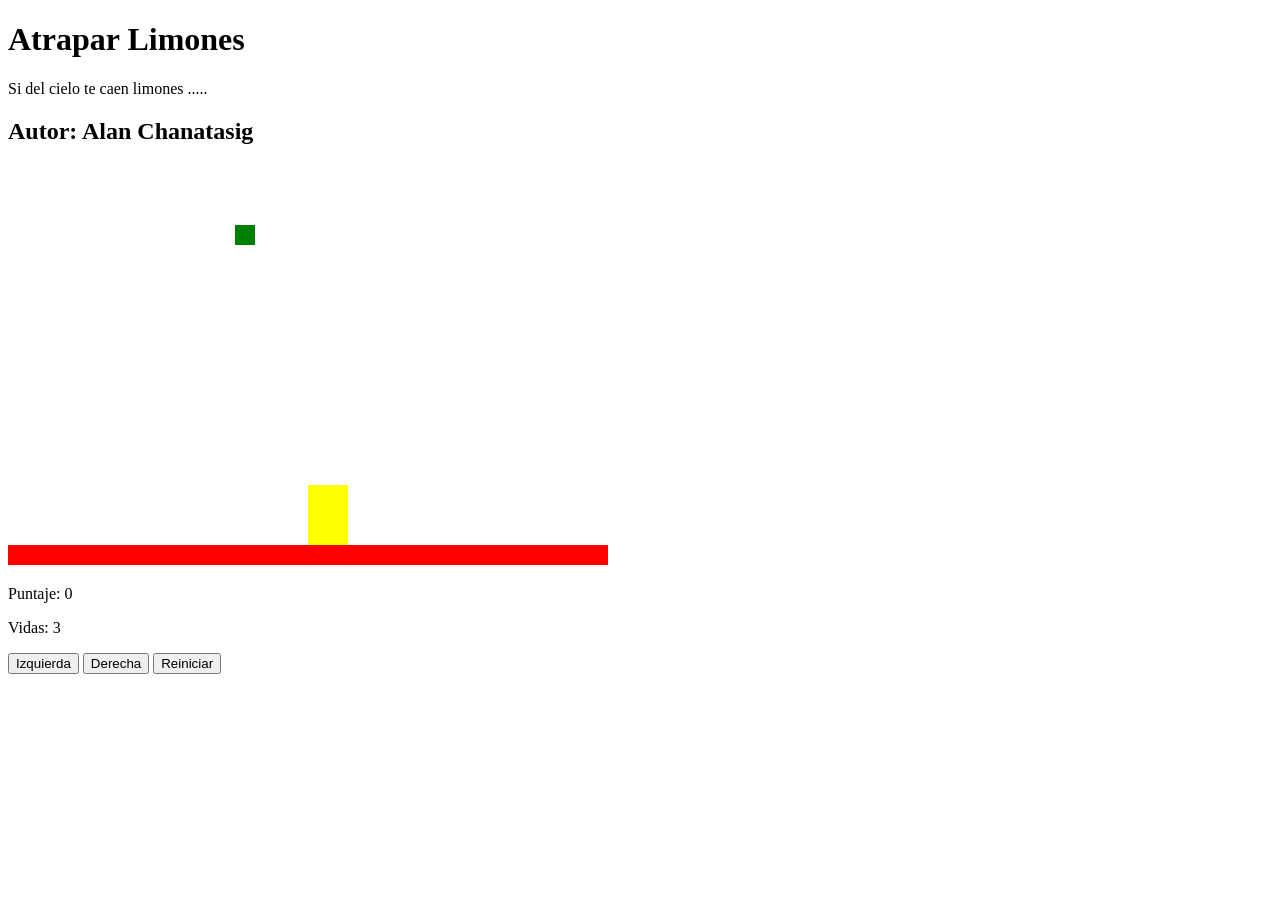
==== index.html @ 9f715487 "renombrando html principal" ====
<!DOCTYPE html>
<html>
<head>
  <title>Caza Estrellas</title>
 <link rel="stylesheet" href="limones.css">
 <script src="utils.js"></script>
</head>
<body onload="iniciar()">
  <div class="contenedor">
    <h1>Atrapar Limones</h1>
    <p>Si del cielo te caen limones ..... </p>
    <h2>Autor: Alan Chanatasig</h2>
    <canvas id="areaJuego" width="600" height="400"></canvas>
    
    <div class="panel">
      <p>Puntaje: <span id="txtPuntaje">0</span></p>
      <p>Vidas: <span id="txtVidas">3</span></p>
    </div>
    <div class="botones">
      <button onclick="moverIzquierda()">Izquierda</button>
      <button onclick="moverDerecha()">Derecha</button>
      <button onclick="reiniciar()">Reiniciar</button>
    </div>
  </div>
  <script src="limones.js"></script>
</body>
</html>
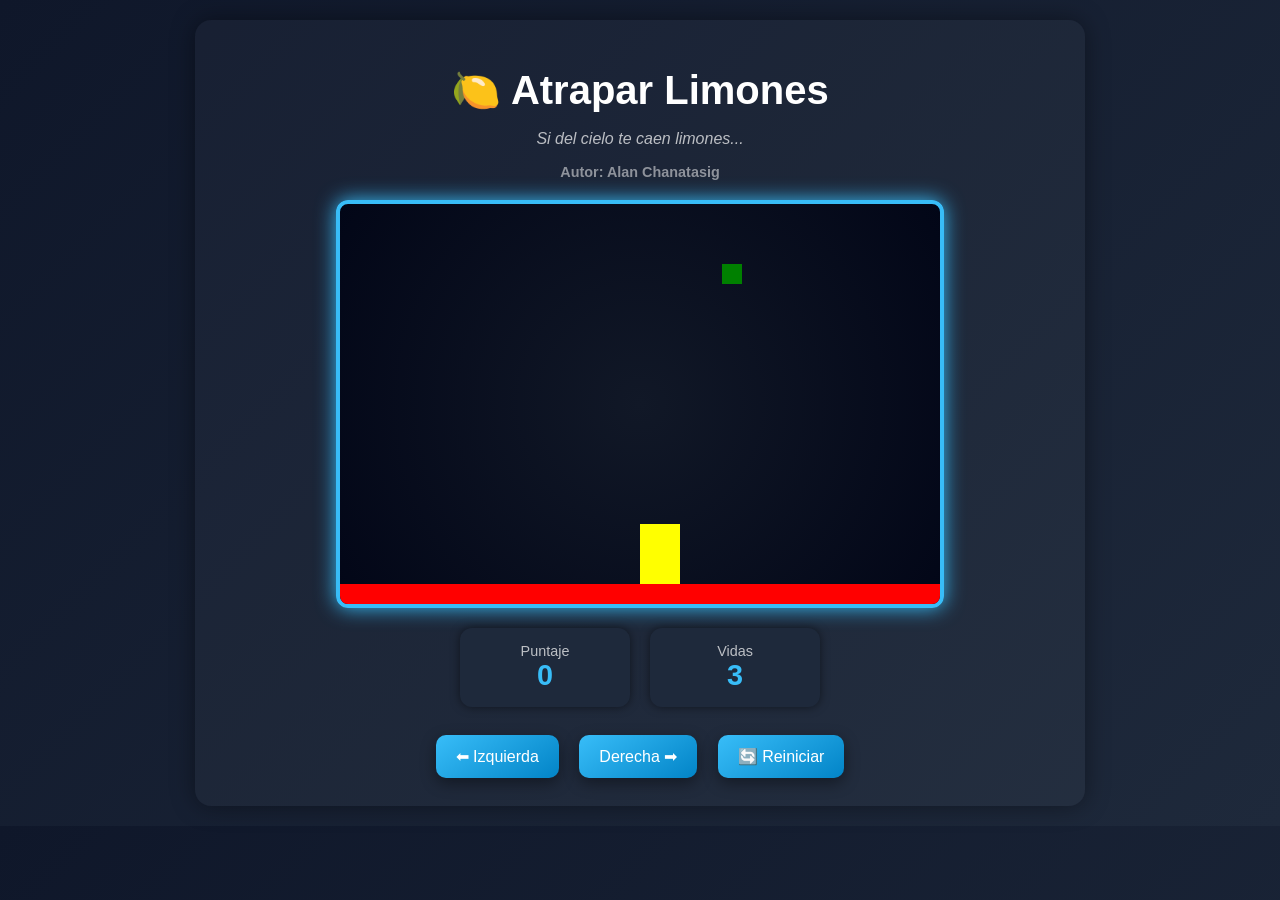
==== commit 69daa53a: "Mejoras visuales con ChatGPT" ====
--- a/index.html
+++ b/index.html
@@ -1,27 +1,45 @@
 <!DOCTYPE html>
-<html>
+<html lang="es">
 <head>
+  <meta charset="UTF-8">
   <title>Caza Estrellas</title>
- <link rel="stylesheet" href="limones.css">
- <script src="utils.js"></script>
+  <link rel="stylesheet" href="limones.css">
+  <script src="utils.js"></script>
 </head>
+
 <body onload="iniciar()">
   <div class="contenedor">
-    <h1>Atrapar Limones</h1>
-    <p>Si del cielo te caen limones ..... </p>
-    <h2>Autor: Alan Chanatasig</h2>
-    <canvas id="areaJuego" width="600" height="400"></canvas>
-    
-    <div class="panel">
-      <p>Puntaje: <span id="txtPuntaje">0</span></p>
-      <p>Vidas: <span id="txtVidas">3</span></p>
-    </div>
-    <div class="botones">
-      <button onclick="moverIzquierda()">Izquierda</button>
-      <button onclick="moverDerecha()">Derecha</button>
-      <button onclick="reiniciar()">Reiniciar</button>
-    </div>
+
+    <header class="header">
+      <h1>🍋 Atrapar Limones</h1>
+      <p class="subtitulo">Si del cielo te caen limones...</p>
+      <h2 class="autor">Autor: Alan Chanatasig</h2>
+    </header>
+
+    <section class="juego">
+      <canvas id="areaJuego" width="600" height="400"></canvas>
+    </section>
+
+    <section class="panel">
+      <div class="card">
+        <span>Puntaje</span>
+        <strong id="txtPuntaje">0</strong>
+      </div>
+
+      <div class="card">
+        <span>Vidas</span>
+        <strong id="txtVidas">3</strong>
+      </div>
+    </section>
+
+    <section class="botones">
+      <button onclick="moverIzquierda()">⬅ Izquierda</button>
+      <button onclick="moverDerecha()">Derecha ➡</button>
+      <button class="btn-reiniciar" onclick="reiniciar()">🔄 Reiniciar</button>
+    </section>
+
   </div>
+
   <script src="limones.js"></script>
 </body>
 </html>
--- a/limones.css
+++ b/limones.css
@@ -0,0 +1,103 @@
+body {
+  font-family: 'Segoe UI', Tahoma, sans-serif;
+  background: linear-gradient(135deg, #0f172a, #1e293b);
+  color: white;
+  text-align: center;
+  margin: 0;
+  padding: 20px;
+}
+
+/* CONTENEDOR PRINCIPAL */
+.contenedor {
+  max-width: 850px;
+  margin: auto;
+  background: rgba(255, 255, 255, 0.03);
+  border-radius: 16px;
+  padding: 20px;
+  box-shadow: 0 0 25px rgba(0,0,0,0.4);
+}
+
+/* HEADER */
+.header h1 {
+  font-size: 2.5em;
+  margin-bottom: 5px;
+}
+
+.subtitulo {
+  opacity: 0.7;
+  font-style: italic;
+}
+
+.autor {
+  font-size: 0.9em;
+  opacity: 0.5;
+}
+
+/* CANVAS */
+canvas {
+  background: radial-gradient(circle, #111827, #020617);
+  border: 4px solid #38bdf8;
+  border-radius: 12px;
+  display: block;
+  margin: 20px auto;
+  box-shadow: 0 0 20px #38bdf8;
+}
+
+/* PANEL DE INFO */
+.panel {
+  display: flex;
+  justify-content: center;
+  gap: 20px;
+  margin: 20px 0;
+}
+
+.card {
+  background: #1e293b;
+  padding: 15px 25px;
+  border-radius: 12px;
+  box-shadow: 0 0 10px rgba(0,0,0,0.5);
+  min-width: 120px;
+}
+
+.card span {
+  display: block;
+  font-size: 0.9em;
+  opacity: 0.7;
+}
+
+.card strong {
+  font-size: 1.8em;
+  color: #38bdf8;
+}
+
+/* BOTONES */
+.botones {
+  margin-top: 20px;
+}
+
+.botones button {
+  margin: 8px;
+  padding: 12px 20px;
+  font-size: 16px;
+  border: none;
+  border-radius: 10px;
+  cursor: pointer;
+  background: linear-gradient(145deg, #38bdf8, #0284c7);
+  color: white;
+  transition: 0.2s ease;
+  box-shadow: 0 5px 15px rgba(0,0,0,0.4);
+}
+
+.botones button:hover {
+  transform: translateY(-2px);
+  box-shadow: 0 8px 20px rgba(0,0,0,0.6);
+}
+
+/* BOTÓN REINICIAR DESTACADO */
+.btn-reiniciar {
+  background: linear-gradient(145deg, #f43f5e, #be123c);
+}
+
+.btn-reiniciar:hover {
+  box-shadow: 0 8px 20px rgba(255, 0, 80, 0.6);
+}
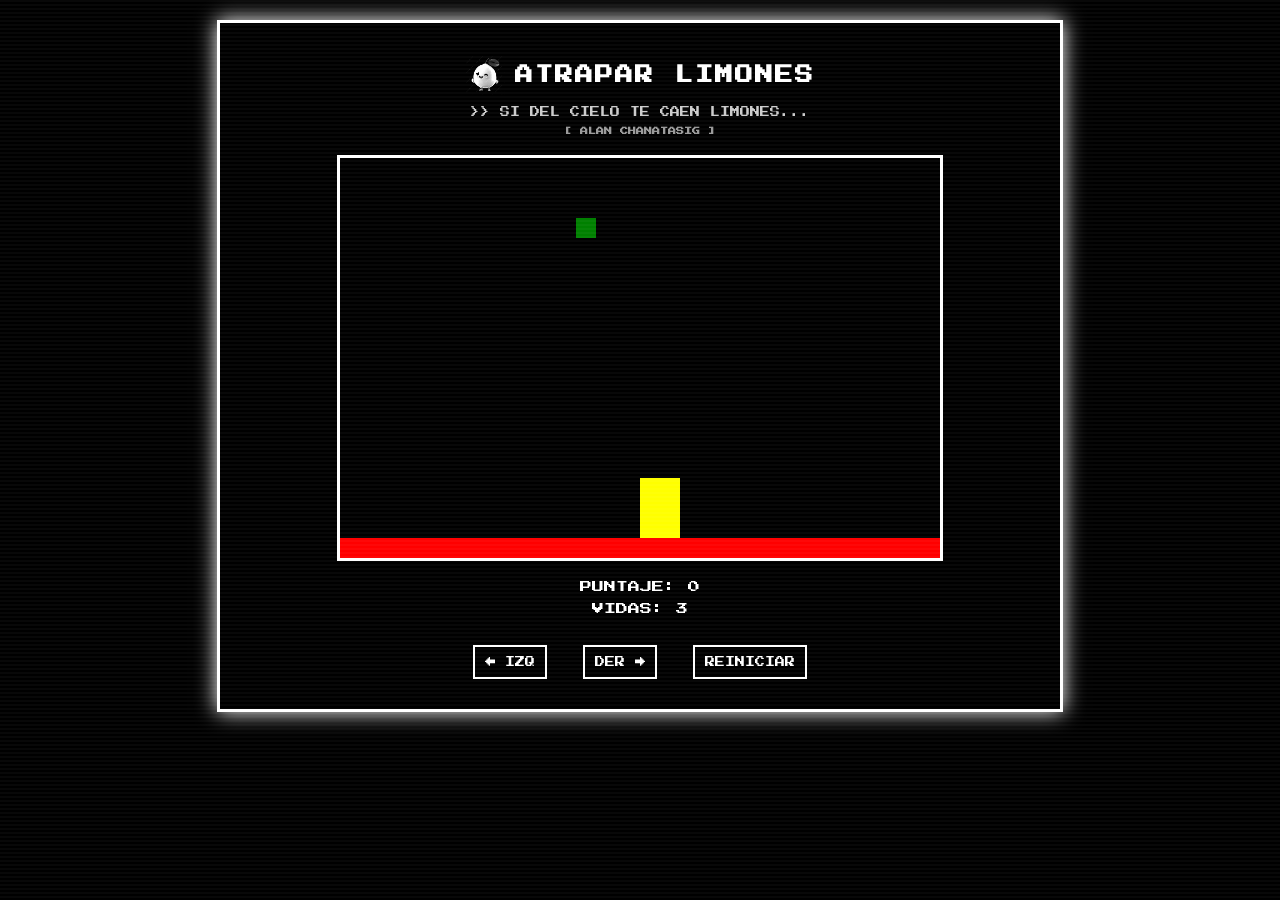
==== commit f85e1762: "Se mejoro el interfaz grafico y se agrego imagen" ====
--- a/index.html
+++ b/index.html
@@ -10,33 +10,23 @@
 <body onload="iniciar()">
   <div class="contenedor">
 
-    <header class="header">
-      <h1>🍋 Atrapar Limones</h1>
-      <p class="subtitulo">Si del cielo te caen limones...</p>
-      <h2 class="autor">Autor: Alan Chanatasig</h2>
-    </header>
+    <h1 class="titulo">
+  <img src="lemon.png" alt="icono limon" class="icono">ATRAPAR LIMONES</h1>
+    <p class="subtitulo">>> SI DEL CIELO TE CAEN LIMONES...</p>
+    <h2 class="autor">[ ALAN CHANATASIG ]</h2>
 
-    <section class="juego">
-      <canvas id="areaJuego" width="600" height="400"></canvas>
-    </section>
+    <canvas id="areaJuego" width="600" height="400"></canvas>
 
-    <section class="panel">
-      <div class="card">
-        <span>Puntaje</span>
-        <strong id="txtPuntaje">0</strong>
-      </div>
+    <div class="panel">
+      <p>PUNTAJE: <span id="txtPuntaje">0</span></p>
+      <p>VIDAS: <span id="txtVidas">3</span></p>
+    </div>
 
-      <div class="card">
-        <span>Vidas</span>
-        <strong id="txtVidas">3</strong>
-      </div>
-    </section>
-
-    <section class="botones">
-      <button onclick="moverIzquierda()">⬅ Izquierda</button>
-      <button onclick="moverDerecha()">Derecha ➡</button>
-      <button class="btn-reiniciar" onclick="reiniciar()">🔄 Reiniciar</button>
-    </section>
+    <div class="botones">
+      <button onclick="moverIzquierda()">← IZQ</button>
+      <button onclick="moverDerecha()">DER →</button>
+      <button onclick="reiniciar()">REINICIAR</button>
+    </div>
 
   </div>
 
--- a/limones.css
+++ b/limones.css
@@ -1,103 +1,120 @@
+/* FUENTE TIPO PIXEL */
+@import url('https://fonts.googleapis.com/css2?family=Press+Start+2P&display=swap');
+
 body {
-  font-family: 'Segoe UI', Tahoma, sans-serif;
-  background: linear-gradient(135deg, #0f172a, #1e293b);
+  font-family: 'Press Start 2P', monospace;
+  background: black;
   color: white;
   text-align: center;
   margin: 0;
   padding: 20px;
 }
 
-/* CONTENEDOR PRINCIPAL */
-.contenedor {
-  max-width: 850px;
-  margin: auto;
-  background: rgba(255, 255, 255, 0.03);
-  border-radius: 16px;
-  padding: 20px;
-  box-shadow: 0 0 25px rgba(0,0,0,0.4);
+/* EFECTO PANTALLA CRT */
+body::after {
+  content: "";
+  position: fixed;
+  top: 0;
+  left: 0;
+  width: 100%;
+  height: 100%;
+  background: repeating-linear-gradient(
+    rgba(255,255,255,0.03) 0px,
+    rgba(255,255,255,0.03) 2px,
+    transparent 2px,
+    transparent 4px
+  );
+  pointer-events: none;
 }
 
-/* HEADER */
-.header h1 {
-  font-size: 2.5em;
-  margin-bottom: 5px;
+/* CONTENEDOR */
+.contenedor {
+  max-width: 800px;
+  margin: auto;
+  border: 3px solid white;
+  padding: 20px;
+  box-shadow: 0 0 20px white;
+}
+
+/* TEXTOS */
+h1 {
+  font-size: 18px;
+  letter-spacing: 2px;
 }
 
 .subtitulo {
-  opacity: 0.7;
-  font-style: italic;
+  font-size: 10px;
+  opacity: 0.8;
 }
 
 .autor {
-  font-size: 0.9em;
-  opacity: 0.5;
+  font-size: 8px;
+  opacity: 0.6;
 }
 
 /* CANVAS */
 canvas {
-  background: radial-gradient(circle, #111827, #020617);
-  border: 4px solid #38bdf8;
-  border-radius: 12px;
+  background: black;
+  border: 3px solid white;
   display: block;
   margin: 20px auto;
-  box-shadow: 0 0 20px #38bdf8;
 }
 
-/* PANEL DE INFO */
+/* PANEL */
 .panel {
-  display: flex;
-  justify-content: center;
-  gap: 20px;
   margin: 20px 0;
+  font-size: 12px;
 }
 
-.card {
-  background: #1e293b;
-  padding: 15px 25px;
-  border-radius: 12px;
-  box-shadow: 0 0 10px rgba(0,0,0,0.5);
-  min-width: 120px;
+.panel p {
+  margin: 10px 0;
 }
 
-.card span {
-  display: block;
-  font-size: 0.9em;
-  opacity: 0.7;
+/* PARPADEO RETRO */
+#txtPuntaje, #txtVidas {
+  animation: blink 1s infinite steps(2, start);
 }
 
-.card strong {
-  font-size: 1.8em;
-  color: #38bdf8;
+@keyframes blink {
+  to {
+    visibility: hidden;
+  }
 }
 
 /* BOTONES */
-.botones {
-  margin-top: 20px;
+.botones button {
+  margin: 10px;
+  padding: 10px;
+  font-size: 10px;
+  font-family: 'Press Start 2P', monospace;
+  background: black;
+  color: white;
+  border: 2px solid white;
+  cursor: pointer;
 }
 
-.botones button {
-  margin: 8px;
-  padding: 12px 20px;
-  font-size: 16px;
-  border: none;
-  border-radius: 10px;
-  cursor: pointer;
-  background: linear-gradient(145deg, #38bdf8, #0284c7);
-  color: white;
-  transition: 0.2s ease;
-  box-shadow: 0 5px 15px rgba(0,0,0,0.4);
+/* EFECTO HOVER TIPO ARCADE */
+.botones button:hover {
+  background: white;
+  color: black;
 }
 
-.botones button:hover {
-  transform: translateY(-2px);
-  box-shadow: 0 8px 20px rgba(0,0,0,0.6);
+/* EFECTO "SELECCION" */
+.botones button:active {
+  transform: scale(0.95);
 }
 
-/* BOTÓN REINICIAR DESTACADO */
-.btn-reiniciar {
-  background: linear-gradient(145deg, #f43f5e, #be123c);
+.titulo {
+  display: flex;
+  align-items: center;
+  justify-content: center;
+  gap: 10px;
 }
 
-.btn-reiniciar:hover {
-  box-shadow: 0 8px 20px rgba(255, 0, 80, 0.6);
+/* ICONO */
+.icono {
+  width: 40px;
+  height: 40px;
+  object-fit: contain;
+  filter: grayscale(100%) contrast(200%);
 }
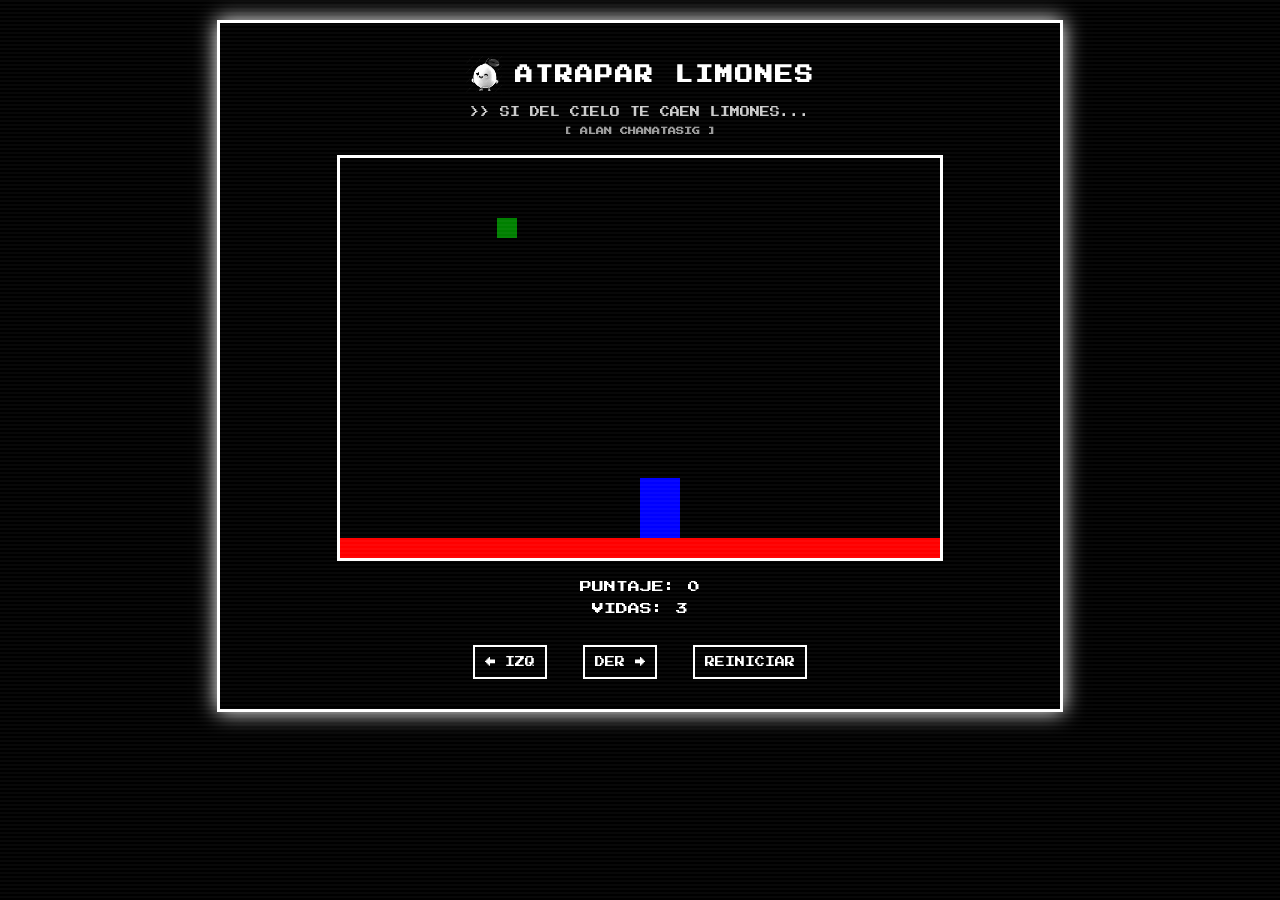
==== commit dfa75ae4: "Cambio de funcionalidades" ====
--- a/index.html
+++ b/index.html
@@ -11,7 +11,7 @@
   <div class="contenedor">
 
     <h1 class="titulo">
-  <img src="lemon.png" alt="icono limon" class="icono">ATRAPAR LIMONES</h1>
+    <img src="lemon.png" alt="icono limon" class="icono">ATRAPAR LIMONES</h1>
     <p class="subtitulo">>> SI DEL CIELO TE CAEN LIMONES...</p>
     <h2 class="autor">[ ALAN CHANATASIG ]</h2>
 
